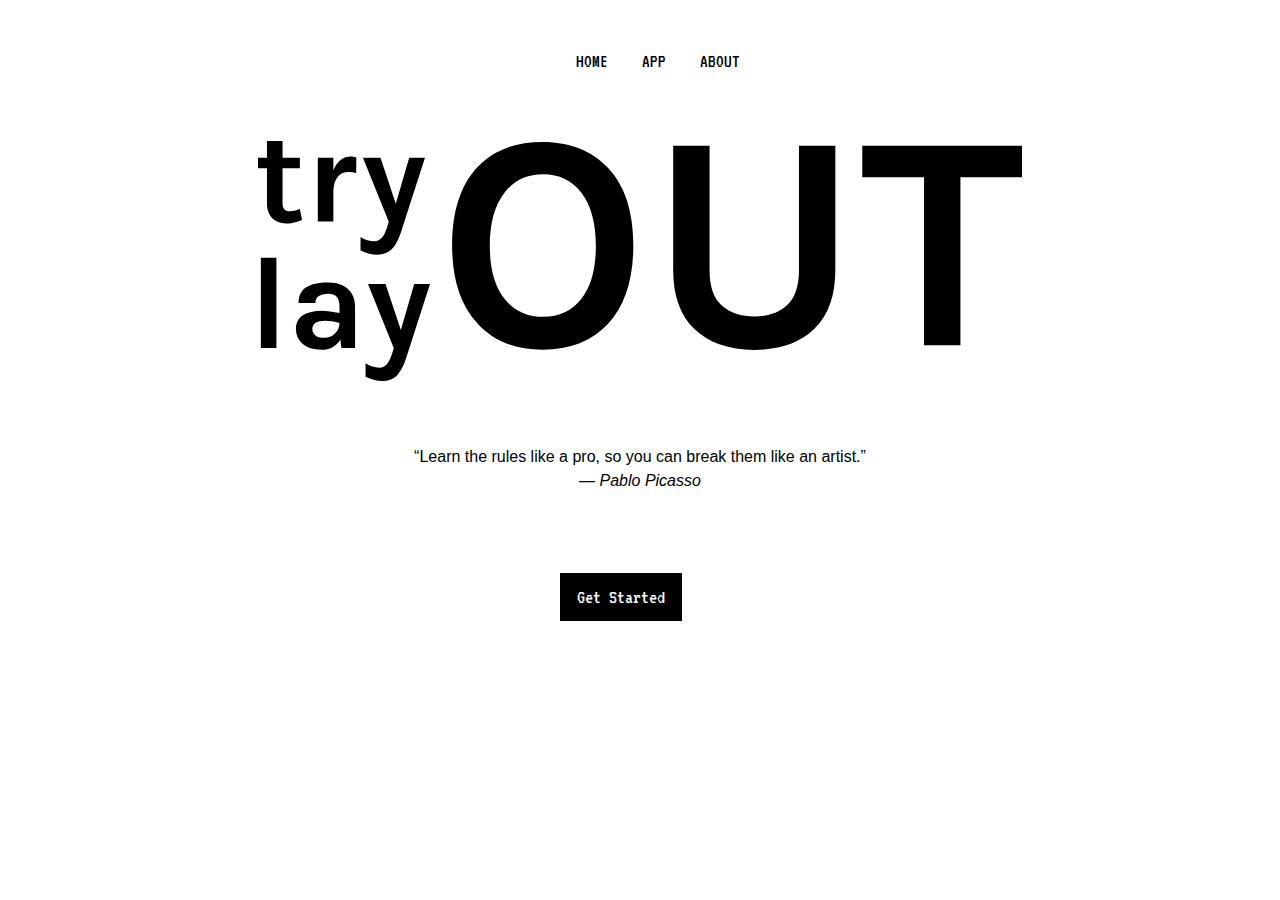
==== index.html @ f98bee4a "Add files via upload" ====
<!DOCTYPE html>
<html lang="en" dir="ltr">

<head>
  <meta charset="utf-8">
  <title>Try Lay Out</title>

  <!-- Icon -->
  <link rel="icon" href="images/icons/favicon.ico">

  <!-- Google Fonts -->
  <link href="https://fonts.googleapis.com/css?family=Karla:400,700|VT323&display=swap" rel="stylesheet">

  <!-- CSS Stylesheets -->
  <link rel="stylesheet" href="https://stackpath.bootstrapcdn.com/bootstrap/4.4.1/css/bootstrap.min.css" integrity="sha384-Vkoo8x4CGsO3+Hhxv8T/Q5PaXtkKtu6ug5TOeNV6gBiFeWPGFN9MuhOf23Q9Ifjh" crossorigin="anonymous">
  <link rel="stylesheet" href="css/styles.css">
</head>

<body>

  <section class="white-section" id="title">
    <!-- Nav Bar Menu-->
    <nav class="navbar navbar-expand-lg">
      <button class="navbar-toggler" type="button" data-toggle="collapse" data-target="#navbarSupportedContent" aria-controls="navbarSupportedContent" aria-expanded="false" aria-label="Toggle navigation">
        <span class="navbar-toggler-icon"></span>
      </button>

      <div class="collapse navbar-collapse" id="navbarSupportedContent">
        <ul class="navbar-nav mx-auto">
          <li class="nav-item">
          <li class="nav-item">
            <a class="nav-link" href="index.html">HOME</a>
          </li>
          <a class="nav-link" href="app.html">APP</a>
          </li>
          <li class="nav-item">
            <a class="nav-link" href="#pricing">ABOUT</a>
          </li>
        </ul>
      </div>
    </nav>

    <!-- Title-->
    <img class="ttl-img" src="images/icons/logo.svg" alt="logo">
    <p class="quote">“Learn the rules like a pro, so you can break them like an artist.”<br><em>― Pablo Picasso</em></p>
    <a class="btn btn-lg bttn ttl-bttn" href="app.html">Get Started</a>

  </section>


  <!-- Bootstrap Scripts -->
  <script src="https://code.jquery.com/jquery-3.4.1.slim.min.js" integrity="sha384-J6qa4849blE2+poT4WnyKhv5vZF5SrPo0iEjwBvKU7imGFAV0wwj1yYfoRSJoZ+n" crossorigin="anonymous"></script>
  <script src="https://cdn.jsdelivr.net/npm/popper.js@1.16.0/dist/umd/popper.min.js" integrity="sha384-Q6E9RHvbIyZFJoft+2mJbHaEWldlvI9IOYy5n3zV9zzTtmI3UksdQRVvoxMfooAo" crossorigin="anonymous"></script>
  <script src="https://stackpath.bootstrapcdn.com/bootstrap/4.4.1/js/bootstrap.min.js" integrity="sha384-wfSDF2E50Y2D1uUdj0O3uMBJnjuUD4Ih7YwaYd1iqfktj0Uod8GCExl3Og8ifwB6" crossorigin="anonymous"></script>
</body>

</html>
---- css/styles.css ----
body {
  color: black;
  font-family: 'Karla', sans-serif;
  padding: 0;
  margin: 0;
  text-align: center;
}

h1, h2, h3, h4, h5, h6 {
  font-size: 2.5rem;
  padding-bottom: 2rem;
}

/* Navigation Bar */
.navbar {
  padding: 2.5rem 0 3.5rem;
  text-align: center;
}

/* spacing between links */
.nav-item {
  padding: 0 18px;
}

/* links styling */
.nav-link {
  font-family: 'VT323', monospace;
  font-size: 1.2rem;
  color: black;
}

.nav-link:hover {
  color: #8f8f8f;
}

/* Title Section */
.ttl-img {
  height: 15rem;
}

.quote {
  font-family: 'Montserrat', sans-serif;
  margin-top: 5%;
}


/* Buttons */
.bttn {
  font-family: 'VT323', monospace;
  color: white;
  background-color: black;
  border-radius: 0;
  margin: 5% 3% 5% 0;
}

.bttn:hover {
  color: black;
  background-color: white;
}

.ttl-bttn {
  border: 1px solid black;
}

.inverse {
  color: black;
  background-color: white;
  border: 1px solid black;
}

.inverse:hover {
  color: white;
  background-color: black;
}

.clear, .clear:hover {
  color: black;
  background-color: rgba(0, 0, 0, 0);
}

/* Title Section on mobile*/
/* @media (max-width: 1028px) {
  #title {
    text-align: center;
  }

  .ttl-img {
    position: static;
    transform: rotate(0);
  }
} */
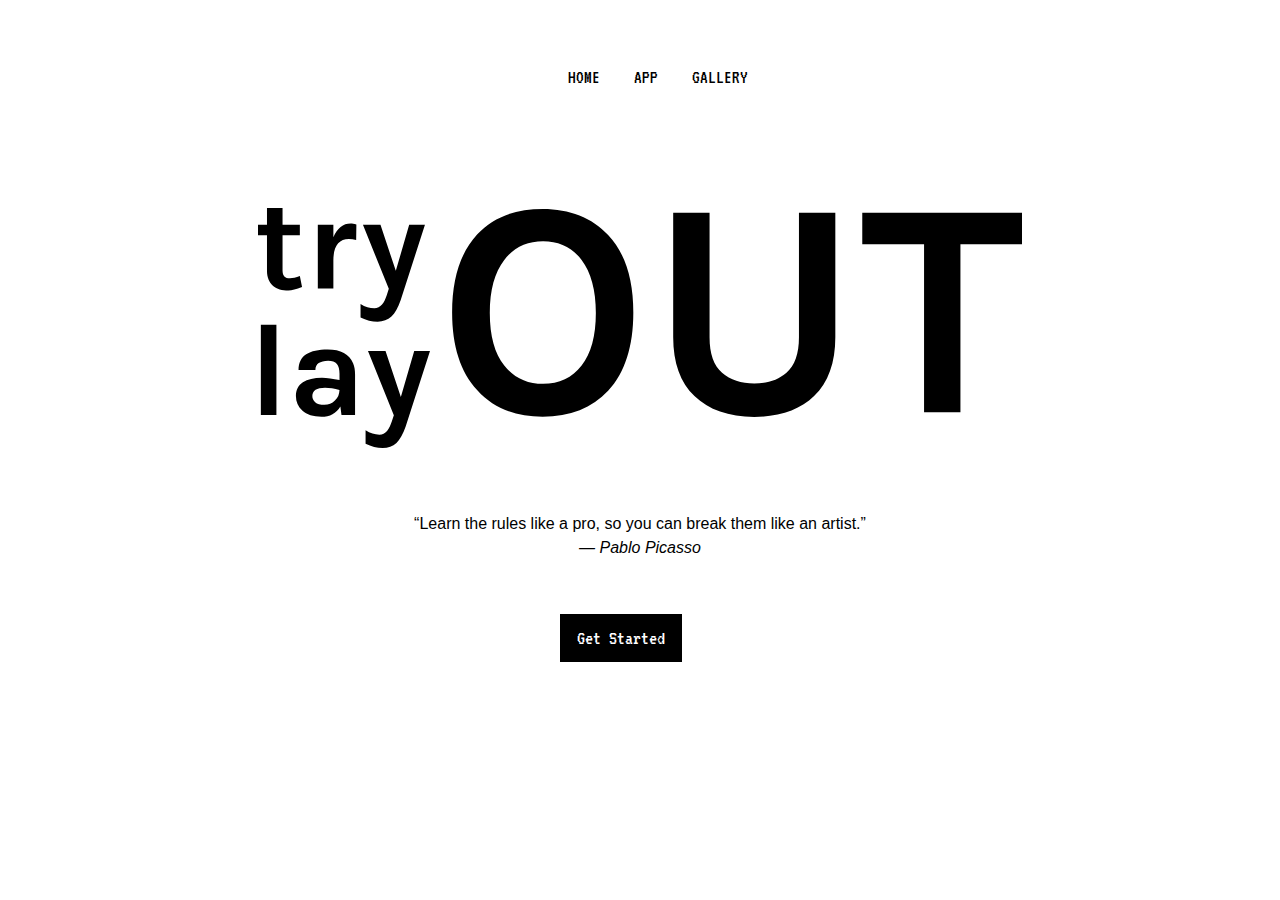
==== commit ee9d308f: "Update index.html" ====
--- a/index.html
+++ b/index.html
@@ -34,7 +34,7 @@
           <a class="nav-link" href="app.html">APP</a>
           </li>
           <li class="nav-item">
-            <a class="nav-link" href="#pricing">ABOUT</a>
+            <a class="nav-link" href="#pricing">GALLERY</a>
           </li>
         </ul>
       </div>
--- a/css/styles.css
+++ b/css/styles.css
@@ -13,7 +13,7 @@
 
 /* Navigation Bar */
 .navbar {
-  padding: 2.5rem 0 3.5rem;
+  padding: 3.5rem 0;
   text-align: center;
 }
 
@@ -35,6 +35,7 @@
 
 /* Title Section */
 .ttl-img {
+  margin-top: 4%;
   height: 15rem;
 }
 
@@ -50,7 +51,7 @@
   color: white;
   background-color: black;
   border-radius: 0;
-  margin: 5% 3% 5% 0;
+  margin: 3% 3% 5% 0;
 }
 
 .bttn:hover {
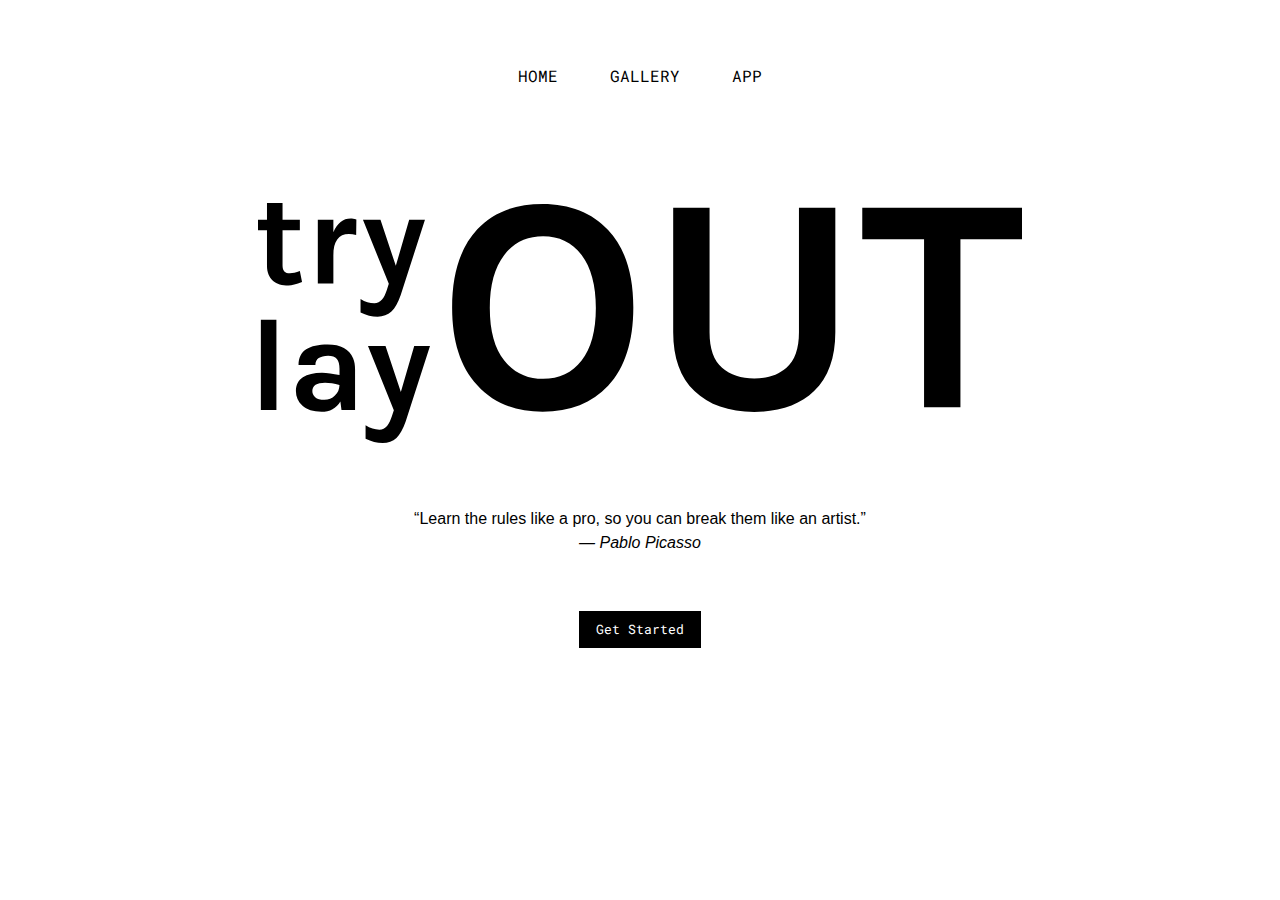
==== commit 582ed457: "html files uploaded" ====
--- a/index.html
+++ b/index.html
@@ -9,7 +9,7 @@
   <link rel="icon" href="images/icons/favicon.ico">
 
   <!-- Google Fonts -->
-  <link href="https://fonts.googleapis.com/css?family=Karla:400,700|VT323&display=swap" rel="stylesheet">
+  <link href="https://fonts.googleapis.com/css?family=Karla:400,700|Roboto+Mono&display=swap" rel="stylesheet">
 
   <!-- CSS Stylesheets -->
   <link rel="stylesheet" href="https://stackpath.bootstrapcdn.com/bootstrap/4.4.1/css/bootstrap.min.css" integrity="sha384-Vkoo8x4CGsO3+Hhxv8T/Q5PaXtkKtu6ug5TOeNV6gBiFeWPGFN9MuhOf23Q9Ifjh" crossorigin="anonymous">
@@ -28,13 +28,13 @@
       <div class="collapse navbar-collapse" id="navbarSupportedContent">
         <ul class="navbar-nav mx-auto">
           <li class="nav-item">
-          <li class="nav-item">
             <a class="nav-link" href="index.html">HOME</a>
           </li>
-          <a class="nav-link" href="app.html">APP</a>
+          <li class="nav-item">
+            <a class="nav-link" href="gallery.html">GALLERY</a>
           </li>
           <li class="nav-item">
-            <a class="nav-link" href="#pricing">GALLERY</a>
+            <a class="nav-link" href="app.html">APP</a>
           </li>
         </ul>
       </div>
--- a/css/styles.css
+++ b/css/styles.css
@@ -8,7 +8,7 @@
 
 h1, h2, h3, h4, h5, h6 {
   font-size: 2.5rem;
-  padding-bottom: 2rem;
+  margin-bottom: 4rem;
 }
 
 /* Navigation Bar */
@@ -24,8 +24,8 @@
 
 /* links styling */
 .nav-link {
-  font-family: 'VT323', monospace;
-  font-size: 1.2rem;
+  font-family: 'Roboto Mono', monospace;
+  font-size: 1rem;
   color: black;
 }
 
@@ -47,7 +47,8 @@
 
 /* Buttons */
 .bttn {
-  font-family: 'VT323', monospace;
+  font-family: 'Roboto Mono', monospace;
+  font-size: 0.8rem;
   color: white;
   background-color: black;
   border-radius: 0;
@@ -61,6 +62,7 @@
 
 .ttl-bttn {
   border: 1px solid black;
+  margin: 2.5rem 0;
 }
 
 .inverse {
